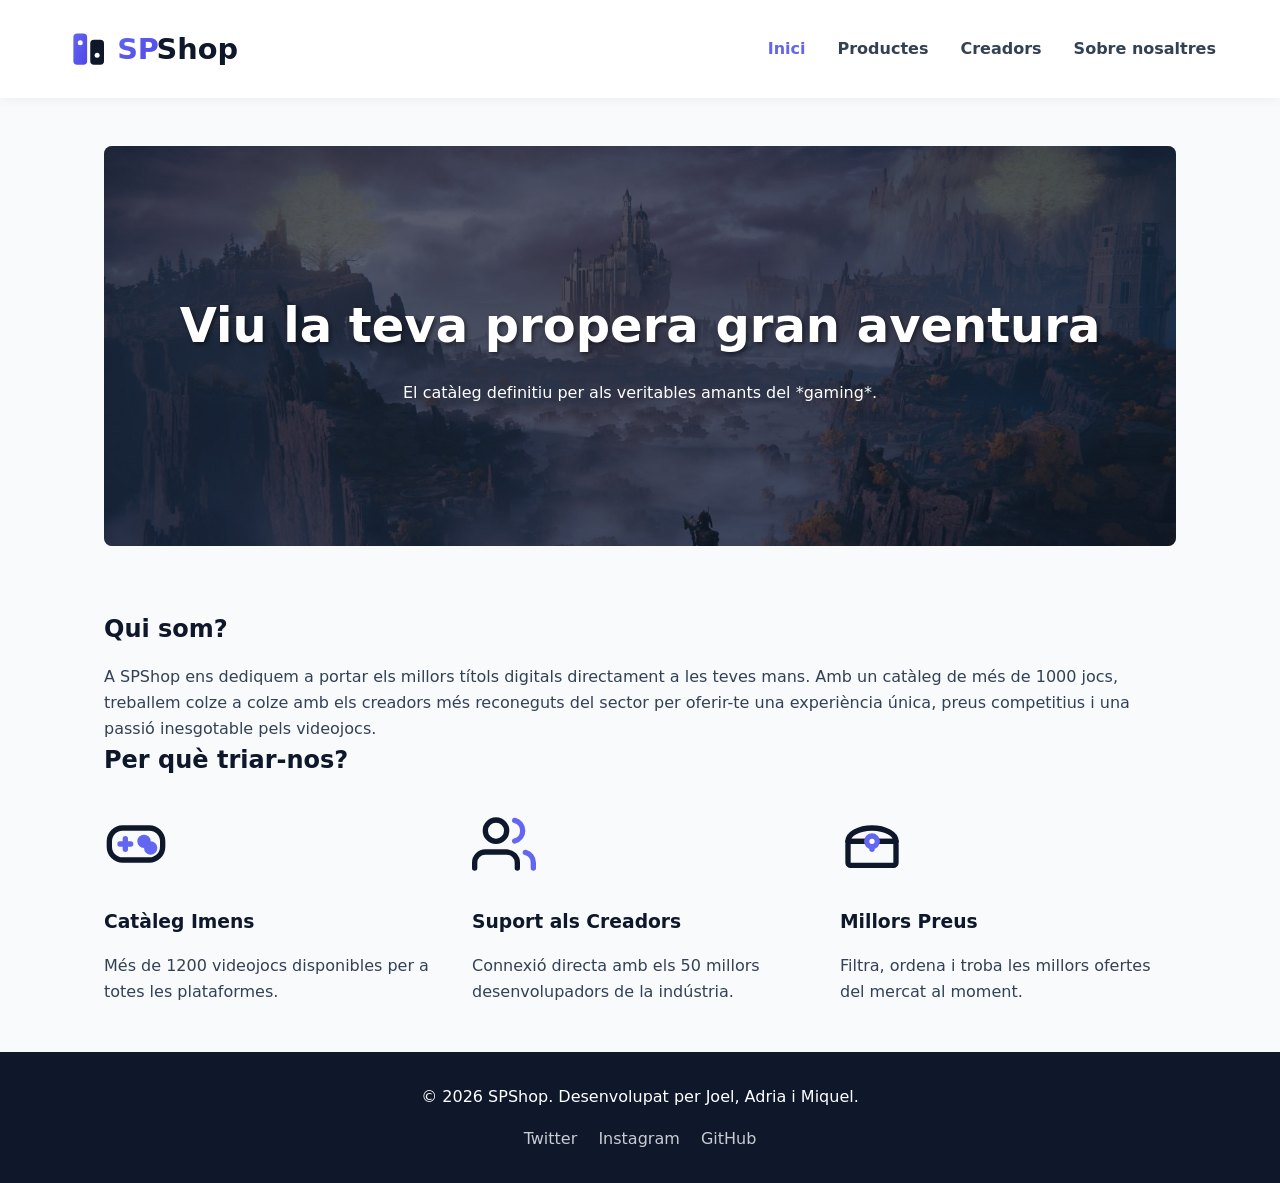
==== practica-videojocs/projecteVideojocs_front/index.html @ ed138e80 "Fixes and server added" ====
<!DOCTYPE html>
<html lang="ca">
<head>
    <meta charset="UTF-8">
    <meta name="viewport" content="width=device-width, initial-scale=1.0">
    <title>SPShop - La teva botiga de videojocs digital</title>
    <meta name="description" content="SPShop és la botiga online definitiva per als amants dels videojocs. Descobreix el nostre ampli catàleg, connecta amb els creadors i gaudeix dels millors preus del mercat.">
    <link rel="stylesheet" href="css/styles.css"> 
</head>
<body>
    <header>
        <a href="index.html" class="logo">
            <img src="media/logo.svg" alt="Logotip de SPShop" class="logo-img">
        </a>
        <nav>
            <ul>
                <li><a href="index.html" class="active">Inici</a></li>
                <li><a href="productes.html">Productes</a></li>
                <li><a href="creadors.html">Creadors</a></li>
                <li><a href="sobre-nosaltres.html">Sobre nosaltres</a></li>
            </ul>
        </nav>
    </header>

    <main>
        <section class="hero">
            <img class="hero-bg" src="media/img1.jpg" alt="Imatge recomanada: Un paisatge èpic i fosc d'un videojoc d'aventures que ocupi tot l'ample">
            <div class="hero-content">
                <h1>Viu la teva propera gran aventura</h1>
                <p>El catàleg definitiu per als veritables amants del *gaming*.</p>
            </div>
        </section>

        <section class="about-company">
            <h2>Qui som?</h2>
            <p>A SPShop ens dediquem a portar els millors títols digitals directament a les teves mans. Amb un catàleg de més de 1000 jocs, treballem colze a colze amb els creadors més reconeguts del sector per oferir-te una experiència única, preus competitius i una passió inesgotable pels videojocs.</p>
        </section>

        <section class="advantages">
            <h2>Per què triar-nos?</h2>
            <div class="grid-3">
                <div class="card">
                    <img src="media/img2.svg" alt="Imatge recomanada: Icona minimalista d'un comandament de consola">
                    <h3>Catàleg Imens</h3>
                    <p>Més de 1200 videojocs disponibles per a totes les plataformes.</p>
                </div>
                <div class="card">
                    <img src="media/img3.svg" alt="Imatge recomanada: Icona minimalista d'un grup de desenvolupadors o un engranatge">
                    <h3>Suport als Creadors</h3>
                    <p>Connexió directa amb els 50 millors desenvolupadors de la indústria.</p>
                </div>
                <div class="card">
                    <img src="media/img4.svg" alt="Imatge recomanada: Icona minimalista d'una etiqueta de descompte o un cofre del tresor">
                    <h3>Millors Preus</h3>
                    <p>Filtra, ordena i troba les millors ofertes del mercat al moment.</p>
                </div>
            </div>
        </section>
    </main>

    <footer>
        <div class="footer-content">
            <p>&copy; 2026 SPShop. Desenvolupat per Joel, Adria i Miquel.</p>
            <div class="social-links">
                <a href="#">Twitter</a>
                <a href="#">Instagram</a>
                <a href="#">GitHub</a>
            </div>
        </div>
    </footer>
</body>
</html>
---- practica-videojocs/projecteVideojocs_front/css/styles.css ----
/* Variables globals */
:root {
    --primary-color: #6366f1;
    --primary-hover: #4f46e5;
    --secondary-color: #0f172a;
    --bg-color: #f8fafc;
    --text-color: #334155;
    --text-light: #64748b;
    --card-bg: #ffffff;
    --border-color: #e2e8f0;
    --font-main: 'Segoe UI', system-ui, sans-serif;
    --radius: 8px;
    --transition: all 0.3s ease;
}

/* Reset base */
* {
    margin: 0;
    padding: 0;
    box-sizing: border-box;
}

body {
    font-family: var(--font-main);
    color: var(--text-color);
    background-color: var(--bg-color);
    line-height: 1.6;
    display: flex;
    flex-direction: column;
    min-height: 100vh;
}

/* Tipografia */
h1, h2, h3 {
    color: var(--secondary-color);
    margin-bottom: 1rem;
}

/* Capçalera i Navegació */
header {
    background: var(--card-bg);
    padding: 1.5rem 5%;
    display: flex;
    justify-content: space-between;
    align-items: center;
    box-shadow: 0 2px 10px rgba(0,0,0,0.05);
    position: sticky;
    top: 0;
    z-index: 1000;
}

/* Estils per al logotip */
.logo {
    display: flex;
    align-items: center;
    text-decoration: none;
}

.logo-img {
    height: 50px; /* Ajusta aquesta alçada segons el teu gust */
    width: auto;  /* Això manté la proporció original de la imatge */
    display: block;
}

nav ul {
    list-style: none;
    display: flex;
    gap: 2rem;
}

nav a {
    text-decoration: none;
    color: var(--text-color);
    font-weight: 600;
    transition: var(--transition);
}

nav a:hover, nav a.active {
    color: var(--primary-color);
}

/* Contenidor Principal */
main {
    flex: 1;
    padding: 3rem 5%;
    max-width: 1200px;
    margin: 0 auto;
    width: 100%;
}

/* Secció Hero */
.hero {
    position: relative;
    border-radius: var(--radius);
    overflow: hidden;
    margin-bottom: 4rem;
    min-height: 400px;
    display: flex;
    align-items: center;
    justify-content: center;
    text-align: center;
    background-color: var(--secondary-color);
}

.hero-bg {
    position: absolute;
    top: 0;
    left: 0;
    width: 100%;
    height: 100%;
    object-fit: cover;
    opacity: 0.4;
    z-index: 1;
}

.hero-content {
    position: relative;
    z-index: 2;
    color: white;
    padding: 2rem;
}

.hero h1 {
    color: white;
    font-size: 3rem;
    text-shadow: 2px 2px 4px rgba(0,0,0,0.5);
}

/* Grid genèric per targetes */
.grid-3 {
    display: grid;
    grid-template-columns: repeat(auto-fit, minmax(300px, 1fr));
    gap: 2rem;
    margin-top: 2rem;
}

/* Ajust de les icones de les targetes a l'índex */
.card img {
    margin-bottom: 1.5rem;
    transition: var(--transition);
}

.card:hover img {
    transform: scale(1.1); /* Efecte "wow" en passar el ratolí */
}

/* Controls i Filtres (Productes / Creadors) */
.catalog-header {
    display: flex;
    justify-content: space-between;
    align-items: center;
    margin-bottom: 2rem;
    flex-wrap: wrap;
    gap: 1rem;
}

.controls {
    display: flex;
    gap: 1rem;
}

select, button {
    padding: 0.5rem 1rem;
    border: 1px solid var(--border-color);
    border-radius: var(--radius);
    font-family: var(--font-main);
    background-color: var(--card-bg);
    cursor: pointer;
}

button.active {
    background-color: var(--primary-color);
    color: white;
    border-color: var(--primary-color);
}

/* Sistemes de visualització de Productes (Graella vs Llistat) */
.grid-view {
    display: grid;
    grid-template-columns: repeat(auto-fill, minmax(250px, 1fr));
    gap: 2rem;
}

.list-view {
    display: flex;
    flex-direction: column;
    gap: 1rem;
}

/* Classes dinàmiques injectades des de JS per les targetes generades */
.product-card {
    background: var(--card-bg);
    border-radius: var(--radius);
    overflow: hidden;
    border: 1px solid var(--border-color);
    display: flex;
    flex-direction: column;
}

.list-view .product-card {
    flex-direction: row;
    align-items: center;
    padding: 1rem;
}

.product-img {
    width: 100%;
    height: 200px;
    object-fit: cover;
}

.list-view .product-img {
    width: 100px;
    height: 100px;
    border-radius: var(--radius);
    margin-right: 1.5rem;
}

/* Peu de pàgina */
footer {
    background: var(--secondary-color);
    color: white;
    padding: 2rem 5%;
    text-align: center;
    margin-top: auto;
}

.social-links {
    margin-top: 1rem;
}

.social-links a {
    color: var(--bg-color);
    text-decoration: none;
    margin: 0 0.5rem;
    opacity: 0.8;
    transition: var(--transition);
}

.social-links a:hover {
    opacity: 1;
    color: var(--primary-color);
}

/* Responsive Design */
@media (max-width: 768px) {
    header {
        flex-direction: column;
        gap: 1.5rem;
    }
    
    nav ul {
        flex-direction: column;
        text-align: center;
        width: 100%;
    }
    
    .catalog-header {
        flex-direction: column;
        align-items: flex-start;
    }
    
    .controls {
        flex-direction: column;
        width: 100%;
    }
    
    .hero h1 {
        font-size: 2rem;
    }
}
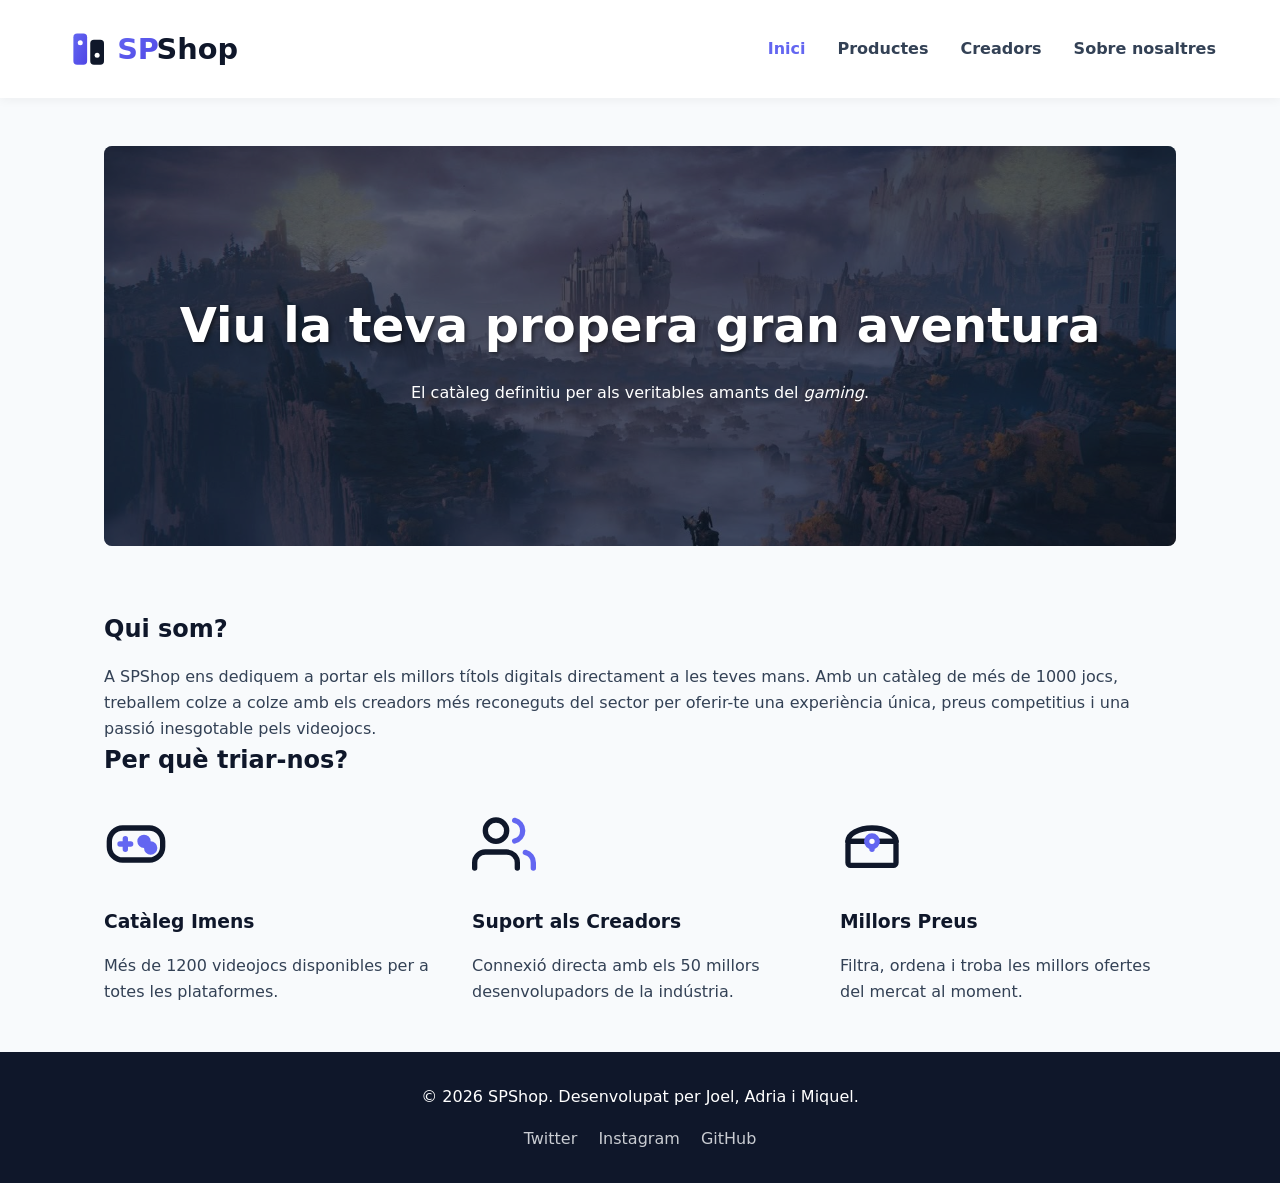
==== commit 5fc3f284: "Petits canvis visuals a l'html i css" ====
--- a/practica-videojocs/projecteVideojocs_front/index.html
+++ b/practica-videojocs/projecteVideojocs_front/index.html
@@ -27,7 +27,7 @@
             <img class="hero-bg" src="media/img1.jpg" alt="Imatge recomanada: Un paisatge èpic i fosc d'un videojoc d'aventures que ocupi tot l'ample">
             <div class="hero-content">
                 <h1>Viu la teva propera gran aventura</h1>
-                <p>El catàleg definitiu per als veritables amants del *gaming*.</p>
+                <p>El catàleg definitiu per als veritables amants del <em>gaming</em>.</p>
             </div>
         </section>
 
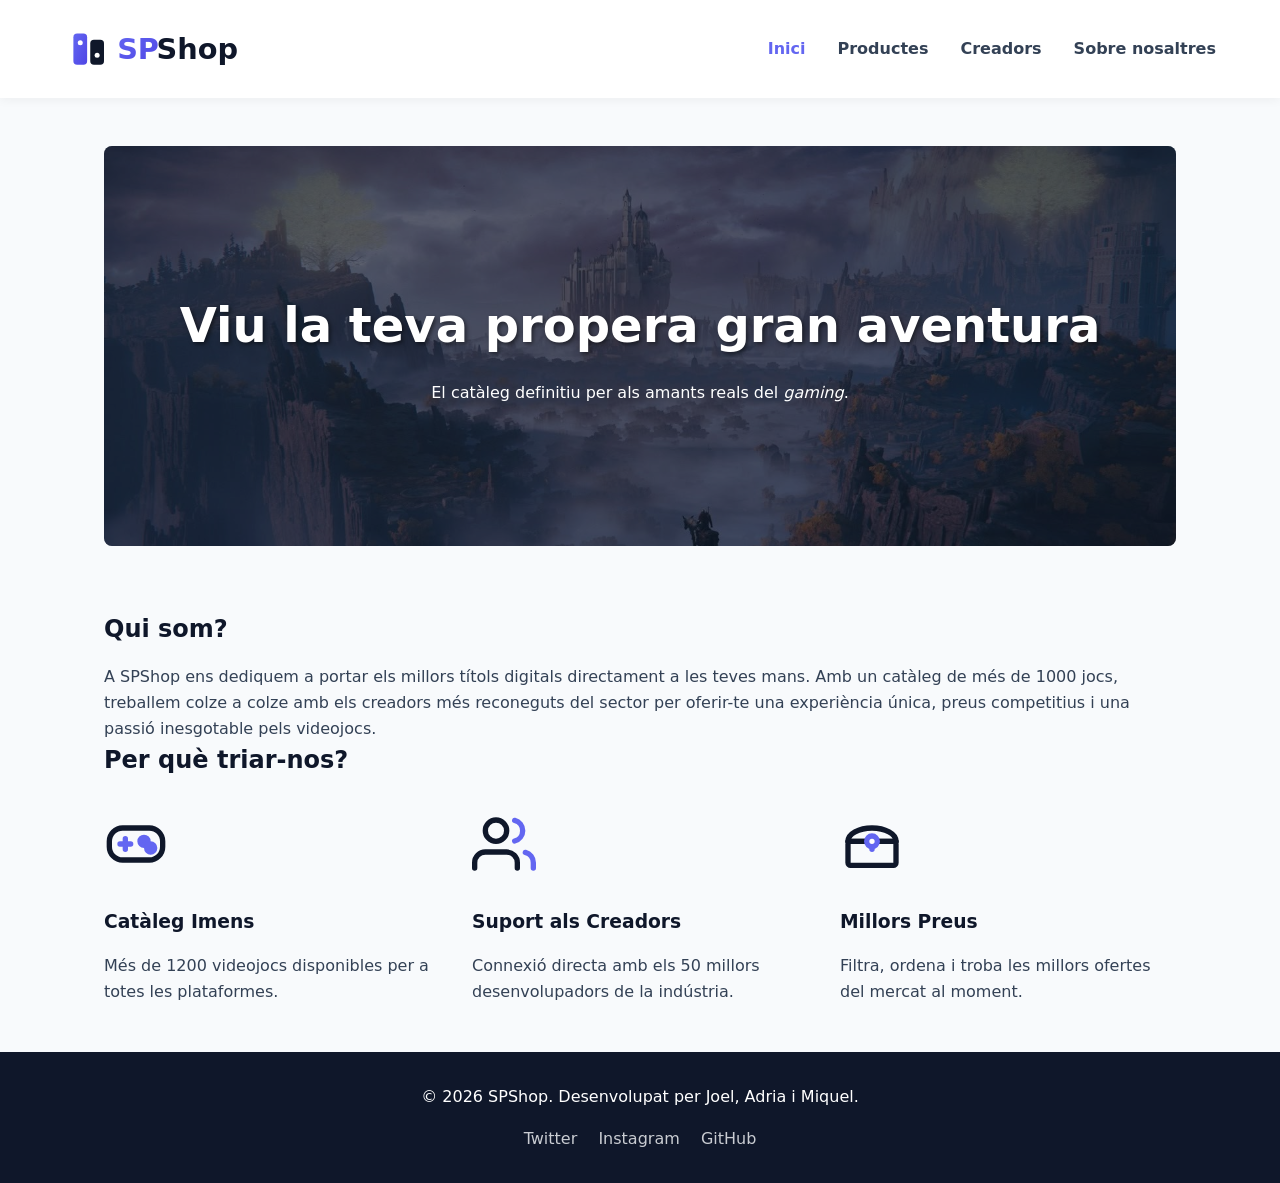
==== commit 9a6d4d61: "Small fixes" ====
--- a/practica-videojocs/projecteVideojocs_front/index.html
+++ b/practica-videojocs/projecteVideojocs_front/index.html
@@ -24,10 +24,10 @@
 
     <main>
         <section class="hero">
-            <img class="hero-bg" src="media/img1.jpg" alt="Imatge recomanada: Un paisatge èpic i fosc d'un videojoc d'aventures que ocupi tot l'ample">
+            <img class="hero-bg" src="media/img1.jpg" alt="Banner img">
             <div class="hero-content">
                 <h1>Viu la teva propera gran aventura</h1>
-                <p>El catàleg definitiu per als veritables amants del <em>gaming</em>.</p>
+                <p>El catàleg definitiu per als amants reals del <em>gaming</em>.</p>
             </div>
         </section>
 
@@ -40,17 +40,17 @@
             <h2>Per què triar-nos?</h2>
             <div class="grid-3">
                 <div class="card">
-                    <img src="media/img2.svg" alt="Imatge recomanada: Icona minimalista d'un comandament de consola">
+                    <img src="media/img2.svg" alt="Comandament de consola">
                     <h3>Catàleg Imens</h3>
                     <p>Més de 1200 videojocs disponibles per a totes les plataformes.</p>
                 </div>
                 <div class="card">
-                    <img src="media/img3.svg" alt="Imatge recomanada: Icona minimalista d'un grup de desenvolupadors o un engranatge">
+                    <img src="media/img3.svg" alt="Grup de desenvolupadors">
                     <h3>Suport als Creadors</h3>
                     <p>Connexió directa amb els 50 millors desenvolupadors de la indústria.</p>
                 </div>
                 <div class="card">
-                    <img src="media/img4.svg" alt="Imatge recomanada: Icona minimalista d'una etiqueta de descompte o un cofre del tresor">
+                    <img src="media/img4.svg" alt="Cofre del tresor">
                     <h3>Millors Preus</h3>
                     <p>Filtra, ordena i troba les millors ofertes del mercat al moment.</p>
                 </div>
